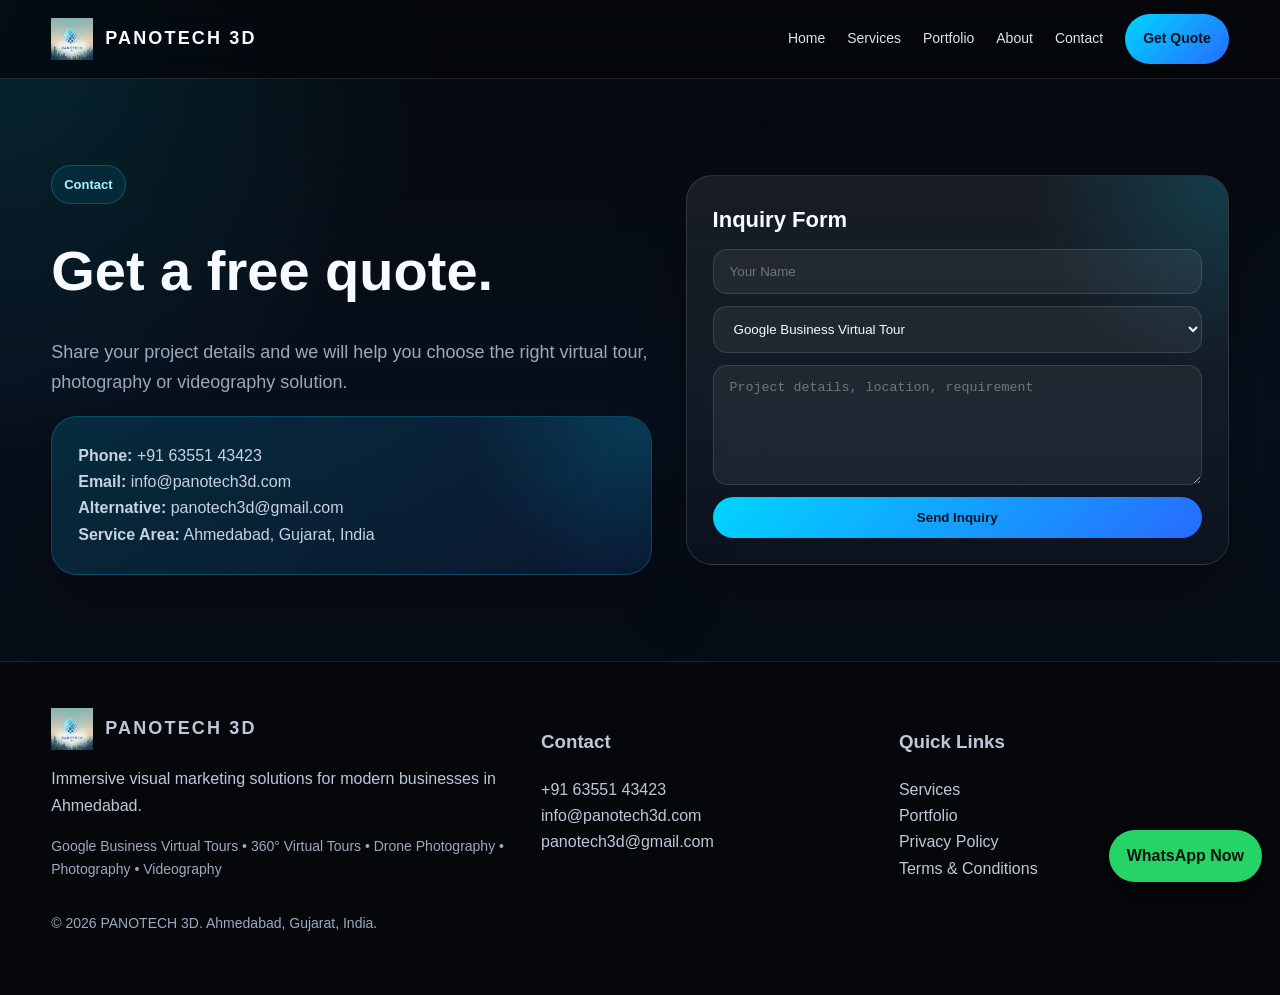
==== contact.html @ 4cdde4fc "Add files via upload" ====
<!doctype html><html lang="en"><head><meta charset="utf-8"><meta name="viewport" content="width=device-width,initial-scale=1"><title>Contact PANOTECH 3D | Virtual Tour Ahmedabad</title><meta name="description" content="Contact PANOTECH 3D for Google Business Virtual Tours, 360 tours, drone photography, photoshoots and videography in Ahmedabad."><meta name="keywords" content="virtual tour Ahmedabad, 360 virtual tour Ahmedabad, Google Business Virtual Tour Ahmedabad, drone photography Ahmedabad, videography Ahmedabad, real estate virtual tour Ahmedabad"><link rel="canonical" href="https://www.panotech3d.com/contact.html"><meta property="og:title" content="Contact PANOTECH 3D | Virtual Tour Ahmedabad"><meta property="og:description" content="Contact PANOTECH 3D for Google Business Virtual Tours, 360 tours, drone photography, photoshoots and videography in Ahmedabad."><meta property="og:type" content="website"><meta property="og:url" content="https://www.panotech3d.com/contact.html"><meta property="og:image" content="https://www.panotech3d.com/Panotech3D_Logo.png"><meta name="twitter:card" content="summary_large_image"><meta name="theme-color" content="#05070b"><link rel="icon" href="Panotech3D_Logo.png"><script type="application/ld+json">{"@context":"https://schema.org","@type":"LocalBusiness","name":"PANOTECH 3D","url":"https://www.panotech3d.com/","image":"https://www.panotech3d.com/Panotech3D_Logo.png","telephone":"+916355143423","email":"info@panotech3d.com","areaServed":["Ahmedabad","Gujarat","India"],"description":"Professional 360 virtual tours, Google Business Virtual Tours, drone photography, professional photography and videography services in Ahmedabad."}</script><style>
:root{--bg:#05070b;--card:#0d1320;--muted:#9da9bc;--text:#f7fbff;--line:rgba(255,255,255,.12);--cyan:#00d5ff;--blue:#286bff;--green:#27e0a3;--shadow:0 24px 70px rgba(0,0,0,.35)}
*{box-sizing:border-box} html{scroll-behavior:smooth} body{margin:0;font-family:Inter,Segoe UI,Arial,sans-serif;background:radial-gradient(circle at top left,rgba(0,213,255,.15),transparent 28%),linear-gradient(180deg,#05070b,#08101d 42%,#05070b);color:var(--text);line-height:1.65} a{color:inherit;text-decoration:none} img{max-width:100%;display:block}.container{width:min(1180px,92%);margin:auto}.nav{position:sticky;top:0;z-index:50;background:rgba(5,7,11,.78);backdrop-filter:blur(18px);border-bottom:1px solid var(--line)}.navin{height:78px;display:flex;align-items:center;justify-content:space-between;gap:18px}.brand{display:flex;align-items:center;gap:12px}.brand img{height:42px;width:auto;object-fit:contain}.brand b{font-size:18px;letter-spacing:.12em}.menu{display:flex;align-items:center;gap:22px;color:#d8e4f3;font-size:14px}.btn{display:inline-flex;align-items:center;justify-content:center;gap:8px;padding:13px 18px;border-radius:999px;border:1px solid var(--line);background:rgba(255,255,255,.05);font-weight:700;transition:.25s}.btn:hover{transform:translateY(-2px);border-color:rgba(0,213,255,.5)}.primary{background:linear-gradient(135deg,var(--cyan),var(--blue));color:#03101d;border:0}.ghost{background:rgba(255,255,255,.04)}.hero{min-height:calc(100vh - 78px);display:grid;align-items:center;position:relative;overflow:hidden}.hero:before{content:"";position:absolute;inset:0;background:linear-gradient(90deg,rgba(5,7,11,.95) 0%,rgba(5,7,11,.72) 45%,rgba(5,7,11,.45)),url('real-estate-exterior.png') center/cover;animation:heroBg 18s infinite}.hero:after{content:"";position:absolute;inset:auto 0 0 0;height:180px;background:linear-gradient(transparent,var(--bg))}@keyframes heroBg{0%,24%{background-image:linear-gradient(90deg,rgba(5,7,11,.95),rgba(5,7,11,.52)),url('real-estate-exterior.png')}25%,49%{background-image:linear-gradient(90deg,rgba(5,7,11,.95),rgba(5,7,11,.52)),url('restaurant-area.png')}50%,74%{background-image:linear-gradient(90deg,rgba(5,7,11,.95),rgba(5,7,11,.52)),url('banquet-hall.png')}75%,100%{background-image:linear-gradient(90deg,rgba(5,7,11,.95),rgba(5,7,11,.52)),url('lounge-seating.png')}}.hero .container{position:relative;z-index:1}.eyebrow{display:inline-flex;gap:8px;align-items:center;padding:8px 12px;border:1px solid rgba(0,213,255,.25);border-radius:999px;background:rgba(0,213,255,.08);color:#aeefff;font-weight:700;font-size:13px}.hero h1{font-size:clamp(42px,7vw,86px);line-height:.98;margin:20px 0 18px;letter-spacing:-.05em;max-width:900px}.hero p{font-size:clamp(17px,2.2vw,23px);color:#d5e3f2;max-width:760px}.actions{display:flex;gap:14px;flex-wrap:wrap;margin-top:28px}.stats{display:grid;grid-template-columns:repeat(4,1fr);gap:14px;margin-top:42px;max-width:760px}.stat{border:1px solid var(--line);border-radius:18px;padding:16px;background:rgba(255,255,255,.05)}.stat b{display:block;font-size:28px;color:#fff}.stat span{color:var(--muted);font-size:13px}.section{padding:86px 0}.section h2{font-size:clamp(30px,4vw,52px);line-height:1.05;margin:0 0 14px;letter-spacing:-.035em}.lead{color:var(--muted);font-size:18px;max-width:820px}.grid{display:grid;gap:22px}.g3{grid-template-columns:repeat(3,1fr)}.g2{grid-template-columns:repeat(2,1fr)}.card{border:1px solid var(--line);border-radius:26px;padding:26px;background:linear-gradient(180deg,rgba(255,255,255,.075),rgba(255,255,255,.025));box-shadow:var(--shadow);position:relative;overflow:hidden}.card:before{content:"";position:absolute;inset:-1px;background:radial-gradient(circle at top right,rgba(0,213,255,.18),transparent 30%);pointer-events:none}.card>*{position:relative}.service h3,.card h3{margin:0 0 10px;font-size:22px}.service p,.card p{color:#c7d2e2;margin:0}.icon{width:46px;height:46px;border-radius:14px;background:linear-gradient(135deg,rgba(0,213,255,.2),rgba(39,224,163,.15));display:grid;place-items:center;margin-bottom:16px;font-size:22px}.split{display:grid;grid-template-columns:1.05fr .95fr;gap:34px;align-items:center}.media{border-radius:30px;overflow:hidden;border:1px solid var(--line);box-shadow:var(--shadow);background:#0b1220}.media img{aspect-ratio:16/11;object-fit:cover}.badges{display:flex;flex-wrap:wrap;gap:10px;margin-top:18px}.badge{border:1px solid var(--line);border-radius:999px;padding:8px 12px;color:#dbe8f7;background:rgba(255,255,255,.05);font-size:13px}.tour-card{padding:0;overflow:hidden}.tour-head{padding:26px;display:flex;justify-content:space-between;gap:16px;align-items:flex-start}.embed{padding:0 20px 20px}.embed iframe{width:100%;height:460px;border:0;border-radius:20px;background:#111}.preview{height:360px;border-radius:22px;background:center/cover;display:grid;place-items:center;position:relative;overflow:hidden}.preview:before{content:"";position:absolute;inset:0;background:linear-gradient(45deg,rgba(5,7,11,.75),rgba(0,213,255,.14))}.preview .btn{position:relative}.gallery{grid-template-columns:repeat(3,1fr)}.gallery .item{border-radius:24px;overflow:hidden;border:1px solid var(--line);background:#101827}.gallery img{height:245px;width:100%;object-fit:cover}.gallery div div{padding:18px}.process{counter-reset:step}.step{display:flex;gap:16px}.step:before{counter-increment:step;content:counter(step);min-width:42px;height:42px;border-radius:50%;background:linear-gradient(135deg,var(--cyan),var(--green));color:#001018;font-weight:900;display:grid;place-items:center}.faq details{border:1px solid var(--line);border-radius:18px;padding:18px 20px;background:rgba(255,255,255,.04)}.faq summary{cursor:pointer;font-weight:800}.faq p{color:var(--muted)}.contactbox{background:linear-gradient(135deg,rgba(0,213,255,.14),rgba(40,107,255,.10));border:1px solid rgba(0,213,255,.24)}.form{display:grid;gap:12px}.form input,.form textarea,.form select{width:100%;padding:14px 16px;border-radius:14px;border:1px solid var(--line);background:rgba(255,255,255,.06);color:var(--text)}.form textarea{min-height:120px}.footer{padding:46px 0;border-top:1px solid var(--line);background:#05070b;color:#bdc8d8}.footergrid{display:grid;grid-template-columns:1.4fr 1fr 1fr;gap:28px}.whatsapp{position:fixed;right:18px;bottom:18px;z-index:60}.whatsapp .btn{box-shadow:0 16px 40px rgba(0,0,0,.4);background:#25d366;color:#03140a;border:0}.mobile{display:none}.cta-band{border:1px solid rgba(0,213,255,.2);border-radius:34px;padding:40px;background:linear-gradient(135deg,rgba(0,213,255,.12),rgba(255,255,255,.04))}.locations{columns:3;color:#c8d4e3}.small{font-size:14px;color:var(--muted)}
@media(max-width:900px){.menu{display:none}.mobile{display:inline-flex}.hero{min-height:760px}.stats,.g3,.g2,.split,.gallery,.footergrid{grid-template-columns:1fr}.stats{grid-template-columns:repeat(2,1fr)}.navin{height:70px}.brand img{height:36px}.hero h1{font-size:42px}.section{padding:62px 0}.embed iframe{height:360px}.locations{columns:1}.tour-head{display:block}.gallery img{height:220px}}
</style></head><body><header class="nav"><div class="container navin"><a class="brand" href="index.html"><img src="Panotech3D_Logo.png" alt="PANOTECH 3D logo"><b>PANOTECH 3D</b></a><nav class="menu"><a href="index.html">Home</a><a href="services.html">Services</a><a href="portfolio.html">Portfolio</a><a href="about.html">About</a><a href="contact.html">Contact</a><a class="btn primary" href="https://wa.me/916355143423">Get Quote</a></nav><a class="btn primary mobile" href="https://wa.me/916355143423">WhatsApp</a></div></header><main class="section"><div class="container split"><div><span class="eyebrow">Contact</span><h1 style="font-size:56px;line-height:1.05">Get a free quote.</h1><p class="lead">Share your project details and we will help you choose the right virtual tour, photography or videography solution.</p><div class="card contactbox"><p><b>Phone:</b> <a href="tel:+916355143423">+91 63551 43423</a></p><p><b>Email:</b> <a href="mailto:info@panotech3d.com">info@panotech3d.com</a><br><b>Alternative:</b> <a href="mailto:panotech3d@gmail.com">panotech3d@gmail.com</a></p><p><b>Service Area:</b> Ahmedabad, Gujarat, India</p></div></div><div class="card"><h3>Inquiry Form</h3><div class="form"><input id="qname" placeholder="Your Name"><select id="qservice"><option>Google Business Virtual Tour</option><option>360° Virtual Tour</option><option>Drone Photography</option><option>Drone Videography</option><option>Professional Photoshoot</option><option>Promotional Videography</option></select><textarea id="qmsg" placeholder="Project details, location, requirement"></textarea><button class="btn primary" onclick="mailQuote()">Send Inquiry</button></div></div></div></main><footer class="footer"><div class="container footergrid"><div><div class="brand"><img src="Panotech3D_Logo.png" alt="PANOTECH 3D logo"><b>PANOTECH 3D</b></div><p>Immersive visual marketing solutions for modern businesses in Ahmedabad.</p><p class="small">Google Business Virtual Tours • 360° Virtual Tours • Drone Photography • Photography • Videography</p></div><div><h3>Contact</h3><p><a href="tel:+916355143423">+91 63551 43423</a><br><a href="mailto:info@panotech3d.com">info@panotech3d.com</a><br><a href="mailto:panotech3d@gmail.com">panotech3d@gmail.com</a></p></div><div><h3>Quick Links</h3><p><a href="services.html">Services</a><br><a href="portfolio.html">Portfolio</a><br><a href="privacy-policy.html">Privacy Policy</a><br><a href="terms.html">Terms & Conditions</a></p></div></div><div class="container"><p class="small">© 2026 PANOTECH 3D. Ahmedabad, Gujarat, India.</p></div></footer><div class="whatsapp"><a class="btn" href="https://wa.me/916355143423">WhatsApp Now</a></div><script>
function loadTour(id,src){document.querySelectorAll('.tour-frame').forEach(f=>{if(f.id!==id) f.src='about:blank'});const frame=document.getElementById(id);frame.src=src;frame.scrollIntoView({behavior:'smooth',block:'center'});} 
function mailQuote(){const name=document.getElementById('qname')?.value||''; const service=document.getElementById('qservice')?.value||''; const msg=document.getElementById('qmsg')?.value||''; const subject=encodeURIComponent('PANOTECH 3D Website Inquiry'); const body=encodeURIComponent(`Name: ${name}
Service: ${service}
Message: ${msg}`); window.location.href=`mailto:info@panotech3d.com,panotech3d@gmail.com?subject=${subject}&body=${body}`}
</script></body></html>
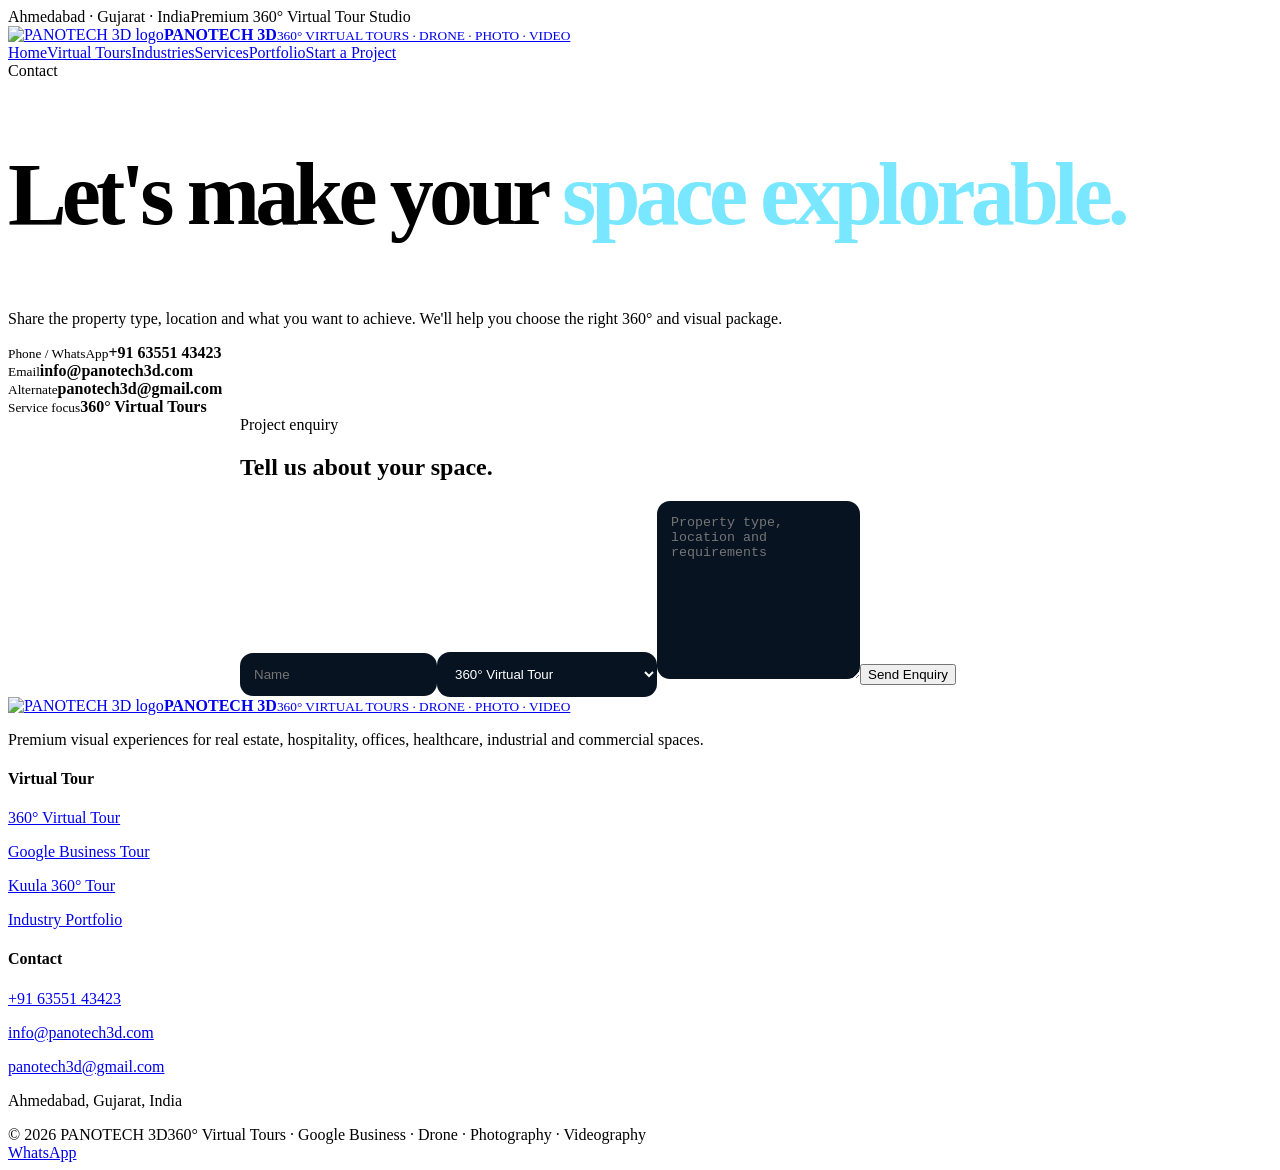
==== commit b3d087c0: "Add files via upload" ====
--- a/contact.html
+++ b/contact.html
@@ -1,10 +1,3 @@
-<!doctype html><html lang="en"><head><meta charset="utf-8"><meta name="viewport" content="width=device-width,initial-scale=1"><title>Contact PANOTECH 3D | Virtual Tour Ahmedabad</title><meta name="description" content="Contact PANOTECH 3D for Google Business Virtual Tours, 360 tours, drone photography, photoshoots and videography in Ahmedabad."><meta name="keywords" content="virtual tour Ahmedabad, 360 virtual tour Ahmedabad, Google Business Virtual Tour Ahmedabad, drone photography Ahmedabad, videography Ahmedabad, real estate virtual tour Ahmedabad"><link rel="canonical" href="https://www.panotech3d.com/contact.html"><meta property="og:title" content="Contact PANOTECH 3D | Virtual Tour Ahmedabad"><meta property="og:description" content="Contact PANOTECH 3D for Google Business Virtual Tours, 360 tours, drone photography, photoshoots and videography in Ahmedabad."><meta property="og:type" content="website"><meta property="og:url" content="https://www.panotech3d.com/contact.html"><meta property="og:image" content="https://www.panotech3d.com/Panotech3D_Logo.png"><meta name="twitter:card" content="summary_large_image"><meta name="theme-color" content="#05070b"><link rel="icon" href="Panotech3D_Logo.png"><script type="application/ld+json">{"@context":"https://schema.org","@type":"LocalBusiness","name":"PANOTECH 3D","url":"https://www.panotech3d.com/","image":"https://www.panotech3d.com/Panotech3D_Logo.png","telephone":"+916355143423","email":"info@panotech3d.com","areaServed":["Ahmedabad","Gujarat","India"],"description":"Professional 360 virtual tours, Google Business Virtual Tours, drone photography, professional photography and videography services in Ahmedabad."}</script><style>
-:root{--bg:#05070b;--card:#0d1320;--muted:#9da9bc;--text:#f7fbff;--line:rgba(255,255,255,.12);--cyan:#00d5ff;--blue:#286bff;--green:#27e0a3;--shadow:0 24px 70px rgba(0,0,0,.35)}
-*{box-sizing:border-box} html{scroll-behavior:smooth} body{margin:0;font-family:Inter,Segoe UI,Arial,sans-serif;background:radial-gradient(circle at top left,rgba(0,213,255,.15),transparent 28%),linear-gradient(180deg,#05070b,#08101d 42%,#05070b);color:var(--text);line-height:1.65} a{color:inherit;text-decoration:none} img{max-width:100%;display:block}.container{width:min(1180px,92%);margin:auto}.nav{position:sticky;top:0;z-index:50;background:rgba(5,7,11,.78);backdrop-filter:blur(18px);border-bottom:1px solid var(--line)}.navin{height:78px;display:flex;align-items:center;justify-content:space-between;gap:18px}.brand{display:flex;align-items:center;gap:12px}.brand img{height:42px;width:auto;object-fit:contain}.brand b{font-size:18px;letter-spacing:.12em}.menu{display:flex;align-items:center;gap:22px;color:#d8e4f3;font-size:14px}.btn{display:inline-flex;align-items:center;justify-content:center;gap:8px;padding:13px 18px;border-radius:999px;border:1px solid var(--line);background:rgba(255,255,255,.05);font-weight:700;transition:.25s}.btn:hover{transform:translateY(-2px);border-color:rgba(0,213,255,.5)}.primary{background:linear-gradient(135deg,var(--cyan),var(--blue));color:#03101d;border:0}.ghost{background:rgba(255,255,255,.04)}.hero{min-height:calc(100vh - 78px);display:grid;align-items:center;position:relative;overflow:hidden}.hero:before{content:"";position:absolute;inset:0;background:linear-gradient(90deg,rgba(5,7,11,.95) 0%,rgba(5,7,11,.72) 45%,rgba(5,7,11,.45)),url('real-estate-exterior.png') center/cover;animation:heroBg 18s infinite}.hero:after{content:"";position:absolute;inset:auto 0 0 0;height:180px;background:linear-gradient(transparent,var(--bg))}@keyframes heroBg{0%,24%{background-image:linear-gradient(90deg,rgba(5,7,11,.95),rgba(5,7,11,.52)),url('real-estate-exterior.png')}25%,49%{background-image:linear-gradient(90deg,rgba(5,7,11,.95),rgba(5,7,11,.52)),url('restaurant-area.png')}50%,74%{background-image:linear-gradient(90deg,rgba(5,7,11,.95),rgba(5,7,11,.52)),url('banquet-hall.png')}75%,100%{background-image:linear-gradient(90deg,rgba(5,7,11,.95),rgba(5,7,11,.52)),url('lounge-seating.png')}}.hero .container{position:relative;z-index:1}.eyebrow{display:inline-flex;gap:8px;align-items:center;padding:8px 12px;border:1px solid rgba(0,213,255,.25);border-radius:999px;background:rgba(0,213,255,.08);color:#aeefff;font-weight:700;font-size:13px}.hero h1{font-size:clamp(42px,7vw,86px);line-height:.98;margin:20px 0 18px;letter-spacing:-.05em;max-width:900px}.hero p{font-size:clamp(17px,2.2vw,23px);color:#d5e3f2;max-width:760px}.actions{display:flex;gap:14px;flex-wrap:wrap;margin-top:28px}.stats{display:grid;grid-template-columns:repeat(4,1fr);gap:14px;margin-top:42px;max-width:760px}.stat{border:1px solid var(--line);border-radius:18px;padding:16px;background:rgba(255,255,255,.05)}.stat b{display:block;font-size:28px;color:#fff}.stat span{color:var(--muted);font-size:13px}.section{padding:86px 0}.section h2{font-size:clamp(30px,4vw,52px);line-height:1.05;margin:0 0 14px;letter-spacing:-.035em}.lead{color:var(--muted);font-size:18px;max-width:820px}.grid{display:grid;gap:22px}.g3{grid-template-columns:repeat(3,1fr)}.g2{grid-template-columns:repeat(2,1fr)}.card{border:1px solid var(--line);border-radius:26px;padding:26px;background:linear-gradient(180deg,rgba(255,255,255,.075),rgba(255,255,255,.025));box-shadow:var(--shadow);position:relative;overflow:hidden}.card:before{content:"";position:absolute;inset:-1px;background:radial-gradient(circle at top right,rgba(0,213,255,.18),transparent 30%);pointer-events:none}.card>*{position:relative}.service h3,.card h3{margin:0 0 10px;font-size:22px}.service p,.card p{color:#c7d2e2;margin:0}.icon{width:46px;height:46px;border-radius:14px;background:linear-gradient(135deg,rgba(0,213,255,.2),rgba(39,224,163,.15));display:grid;place-items:center;margin-bottom:16px;font-size:22px}.split{display:grid;grid-template-columns:1.05fr .95fr;gap:34px;align-items:center}.media{border-radius:30px;overflow:hidden;border:1px solid var(--line);box-shadow:var(--shadow);background:#0b1220}.media img{aspect-ratio:16/11;object-fit:cover}.badges{display:flex;flex-wrap:wrap;gap:10px;margin-top:18px}.badge{border:1px solid var(--line);border-radius:999px;padding:8px 12px;color:#dbe8f7;background:rgba(255,255,255,.05);font-size:13px}.tour-card{padding:0;overflow:hidden}.tour-head{padding:26px;display:flex;justify-content:space-between;gap:16px;align-items:flex-start}.embed{padding:0 20px 20px}.embed iframe{width:100%;height:460px;border:0;border-radius:20px;background:#111}.preview{height:360px;border-radius:22px;background:center/cover;display:grid;place-items:center;position:relative;overflow:hidden}.preview:before{content:"";position:absolute;inset:0;background:linear-gradient(45deg,rgba(5,7,11,.75),rgba(0,213,255,.14))}.preview .btn{position:relative}.gallery{grid-template-columns:repeat(3,1fr)}.gallery .item{border-radius:24px;overflow:hidden;border:1px solid var(--line);background:#101827}.gallery img{height:245px;width:100%;object-fit:cover}.gallery div div{padding:18px}.process{counter-reset:step}.step{display:flex;gap:16px}.step:before{counter-increment:step;content:counter(step);min-width:42px;height:42px;border-radius:50%;background:linear-gradient(135deg,var(--cyan),var(--green));color:#001018;font-weight:900;display:grid;place-items:center}.faq details{border:1px solid var(--line);border-radius:18px;padding:18px 20px;background:rgba(255,255,255,.04)}.faq summary{cursor:pointer;font-weight:800}.faq p{color:var(--muted)}.contactbox{background:linear-gradient(135deg,rgba(0,213,255,.14),rgba(40,107,255,.10));border:1px solid rgba(0,213,255,.24)}.form{display:grid;gap:12px}.form input,.form textarea,.form select{width:100%;padding:14px 16px;border-radius:14px;border:1px solid var(--line);background:rgba(255,255,255,.06);color:var(--text)}.form textarea{min-height:120px}.footer{padding:46px 0;border-top:1px solid var(--line);background:#05070b;color:#bdc8d8}.footergrid{display:grid;grid-template-columns:1.4fr 1fr 1fr;gap:28px}.whatsapp{position:fixed;right:18px;bottom:18px;z-index:60}.whatsapp .btn{box-shadow:0 16px 40px rgba(0,0,0,.4);background:#25d366;color:#03140a;border:0}.mobile{display:none}.cta-band{border:1px solid rgba(0,213,255,.2);border-radius:34px;padding:40px;background:linear-gradient(135deg,rgba(0,213,255,.12),rgba(255,255,255,.04))}.locations{columns:3;color:#c8d4e3}.small{font-size:14px;color:var(--muted)}
-@media(max-width:900px){.menu{display:none}.mobile{display:inline-flex}.hero{min-height:760px}.stats,.g3,.g2,.split,.gallery,.footergrid{grid-template-columns:1fr}.stats{grid-template-columns:repeat(2,1fr)}.navin{height:70px}.brand img{height:36px}.hero h1{font-size:42px}.section{padding:62px 0}.embed iframe{height:360px}.locations{columns:1}.tour-head{display:block}.gallery img{height:220px}}
-</style></head><body><header class="nav"><div class="container navin"><a class="brand" href="index.html"><img src="Panotech3D_Logo.png" alt="PANOTECH 3D logo"><b>PANOTECH 3D</b></a><nav class="menu"><a href="index.html">Home</a><a href="services.html">Services</a><a href="portfolio.html">Portfolio</a><a href="about.html">About</a><a href="contact.html">Contact</a><a class="btn primary" href="https://wa.me/916355143423">Get Quote</a></nav><a class="btn primary mobile" href="https://wa.me/916355143423">WhatsApp</a></div></header><main class="section"><div class="container split"><div><span class="eyebrow">Contact</span><h1 style="font-size:56px;line-height:1.05">Get a free quote.</h1><p class="lead">Share your project details and we will help you choose the right virtual tour, photography or videography solution.</p><div class="card contactbox"><p><b>Phone:</b> <a href="tel:+916355143423">+91 63551 43423</a></p><p><b>Email:</b> <a href="mailto:info@panotech3d.com">info@panotech3d.com</a><br><b>Alternative:</b> <a href="mailto:panotech3d@gmail.com">panotech3d@gmail.com</a></p><p><b>Service Area:</b> Ahmedabad, Gujarat, India</p></div></div><div class="card"><h3>Inquiry Form</h3><div class="form"><input id="qname" placeholder="Your Name"><select id="qservice"><option>Google Business Virtual Tour</option><option>360° Virtual Tour</option><option>Drone Photography</option><option>Drone Videography</option><option>Professional Photoshoot</option><option>Promotional Videography</option></select><textarea id="qmsg" placeholder="Project details, location, requirement"></textarea><button class="btn primary" onclick="mailQuote()">Send Inquiry</button></div></div></div></main><footer class="footer"><div class="container footergrid"><div><div class="brand"><img src="Panotech3D_Logo.png" alt="PANOTECH 3D logo"><b>PANOTECH 3D</b></div><p>Immersive visual marketing solutions for modern businesses in Ahmedabad.</p><p class="small">Google Business Virtual Tours • 360° Virtual Tours • Drone Photography • Photography • Videography</p></div><div><h3>Contact</h3><p><a href="tel:+916355143423">+91 63551 43423</a><br><a href="mailto:info@panotech3d.com">info@panotech3d.com</a><br><a href="mailto:panotech3d@gmail.com">panotech3d@gmail.com</a></p></div><div><h3>Quick Links</h3><p><a href="services.html">Services</a><br><a href="portfolio.html">Portfolio</a><br><a href="privacy-policy.html">Privacy Policy</a><br><a href="terms.html">Terms & Conditions</a></p></div></div><div class="container"><p class="small">© 2026 PANOTECH 3D. Ahmedabad, Gujarat, India.</p></div></footer><div class="whatsapp"><a class="btn" href="https://wa.me/916355143423">WhatsApp Now</a></div><script>
-function loadTour(id,src){document.querySelectorAll('.tour-frame').forEach(f=>{if(f.id!==id) f.src='about:blank'});const frame=document.getElementById(id);frame.src=src;frame.scrollIntoView({behavior:'smooth',block:'center'});} 
-function mailQuote(){const name=document.getElementById('qname')?.value||''; const service=document.getElementById('qservice')?.value||''; const msg=document.getElementById('qmsg')?.value||''; const subject=encodeURIComponent('PANOTECH 3D Website Inquiry'); const body=encodeURIComponent(`Name: ${name}
-Service: ${service}
-Message: ${msg}`); window.location.href=`mailto:info@panotech3d.com,panotech3d@gmail.com?subject=${subject}&body=${body}`}
-</script></body></html>+<!doctype html><html lang="en"><head><meta charset="utf-8"><meta name="viewport" content="width=device-width,initial-scale=1"><title>Contact PANOTECH 3D | 360° Virtual Tour Ahmedabad</title><meta name="description" content="Contact PANOTECH 3D for 360° virtual tours, Google Business tours, Kuula, drone, photography and videography in Ahmedabad."><link rel="stylesheet" href="assets/site.css"></head><body><div class="top"><div class="wrap"><span>Ahmedabad · Gujarat · India</span><span>Premium 360° Virtual Tour Studio</span></div></div><header class="header"><div class="wrap nav"><a class="brand" href="index.html"><img src="assets/projects/Panotech3D_Logo.png" alt="PANOTECH 3D logo"><span><b>PANOTECH 3D</b><small>360° VIRTUAL TOURS · DRONE · PHOTO · VIDEO</small></span></a><nav class="links"><a href="index.html">Home</a><a href="#virtual-tours">Virtual Tours</a><a href="#industries">Industries</a><a href="services.html">Services</a><a href="portfolio.html">Portfolio</a><a href="contact.html" class="btn primary">Start a Project</a></nav></div></header><section class="section"><div class="wrap cta"><div><div class="eyebrow">Contact</div><h1 style="font-size:clamp(48px,7vw,88px);line-height:.95;letter-spacing:-.055em">Let's make your <span style="color:#78e7ff">space explorable.</span></h1><p class="lead" style="margin-top:20px">Share the property type, location and what you want to achieve. We'll help you choose the right 360° and visual package.</p></div><div class="contact"><div class="contact-row"><div><small>Phone / WhatsApp</small><b>+91 63551 43423</b></div></div><div class="contact-row"><div><small>Email</small><b>info@panotech3d.com</b></div></div><div class="contact-row"><div><small>Alternate</small><b>panotech3d@gmail.com</b></div></div><div class="contact-row"><div><small>Service focus</small><b>360° Virtual Tours</b></div></div></div></div></section><section class="section dark"><div class="wrap"><div class="card" style="max-width:800px;margin:auto"><div class="eyebrow">Project enquiry</div><h2>Tell us about your space.</h2><form onsubmit="event.preventDefault();let n=document.getElementById('n').value,s=document.getElementById('s').value,m=document.getElementById('m').value;location.href='mailto:info@panotech3d.com,panotech3d@gmail.com?subject='+encodeURIComponent('PANOTECH 3D Virtual Tour Enquiry')+'&body='+encodeURIComponent('Name: '+n+'
+Service: '+s+'
+Project details: '+m)" class="grid" style="margin-top:20px"><input id="n" required placeholder="Name" style="padding:14px;border-radius:13px;border:1px solid var(--line);background:#071321;color:#fff"><select id="s" style="padding:14px;border-radius:13px;border:1px solid var(--line);background:#071321;color:#fff"><option>360° Virtual Tour</option><option>Google Business Virtual Tour</option><option>Kuula</option><option>Matterport</option><option>Drone</option><option>Photography</option><option>Videography</option></select><textarea id="m" required placeholder="Property type, location and requirements" style="min-height:150px;padding:14px;border-radius:13px;border:1px solid var(--line);background:#071321;color:#fff"></textarea><button class="btn primary" type="submit">Send Enquiry</button></form></div></div></section><footer class="footer"><div class="wrap footgrid"><div><a class="brand" href="index.html"><img src="assets/projects/Panotech3D_Logo.png" alt="PANOTECH 3D logo"><span><b>PANOTECH 3D</b><small>360° VIRTUAL TOURS · DRONE · PHOTO · VIDEO</small></span></a><p>Premium visual experiences for real estate, hospitality, offices, healthcare, industrial and commercial spaces.</p></div><div><h4>Virtual Tour</h4><p><a href="#virtual-tours">360° Virtual Tour</a></p><p><a href="#virtual-tours">Google Business Tour</a></p><p><a href="#virtual-tours">Kuula 360° Tour</a></p><p><a href="#industries">Industry Portfolio</a></p></div><div><h4>Contact</h4><p><a href="tel:+916355143423">+91 63551 43423</a></p><p><a href="mailto:info@panotech3d.com">info@panotech3d.com</a></p><p><a href="mailto:panotech3d@gmail.com">panotech3d@gmail.com</a></p><p>Ahmedabad, Gujarat, India</p></div></div><div class="wrap bottom"><span>© 2026 PANOTECH 3D</span><span>360° Virtual Tours · Google Business · Drone · Photography · Videography</span></div></footer><div class="whatsapp"><a href="https://wa.me/916355143423">WhatsApp</a></div></body></html>
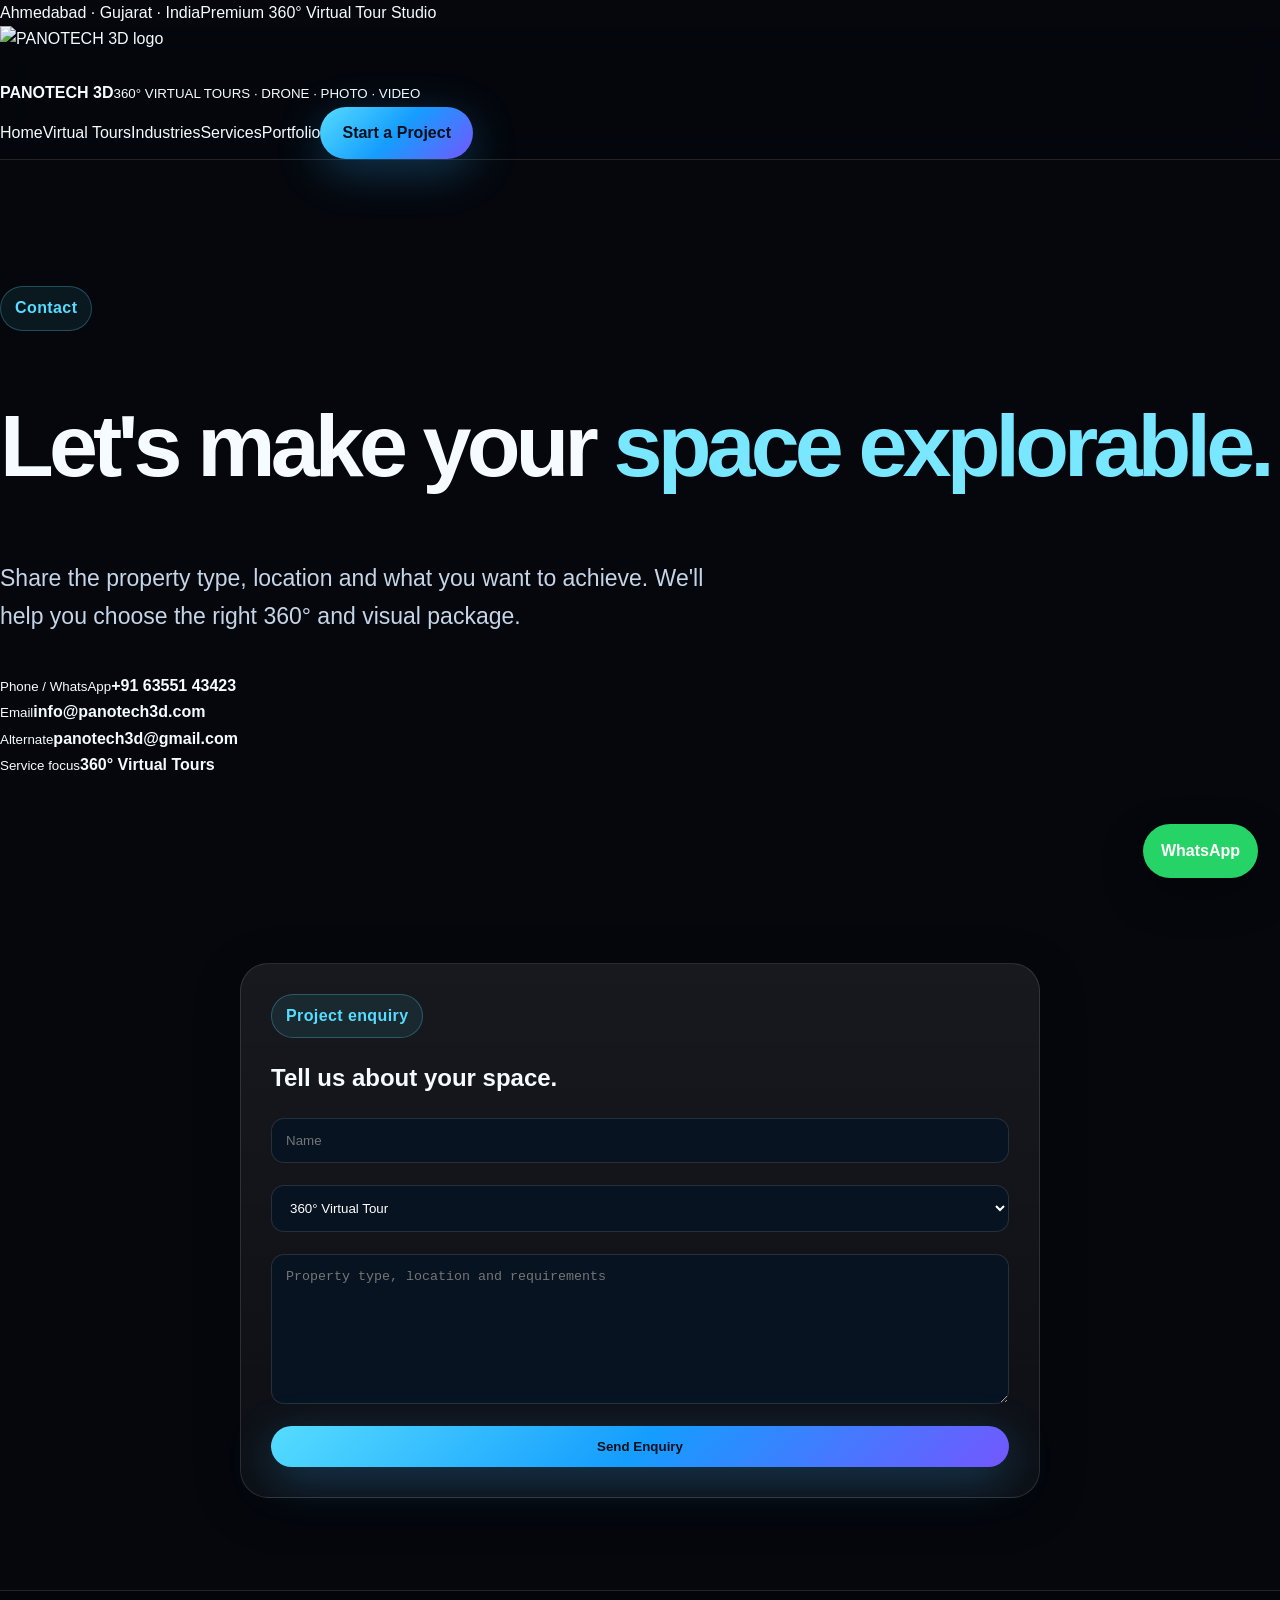
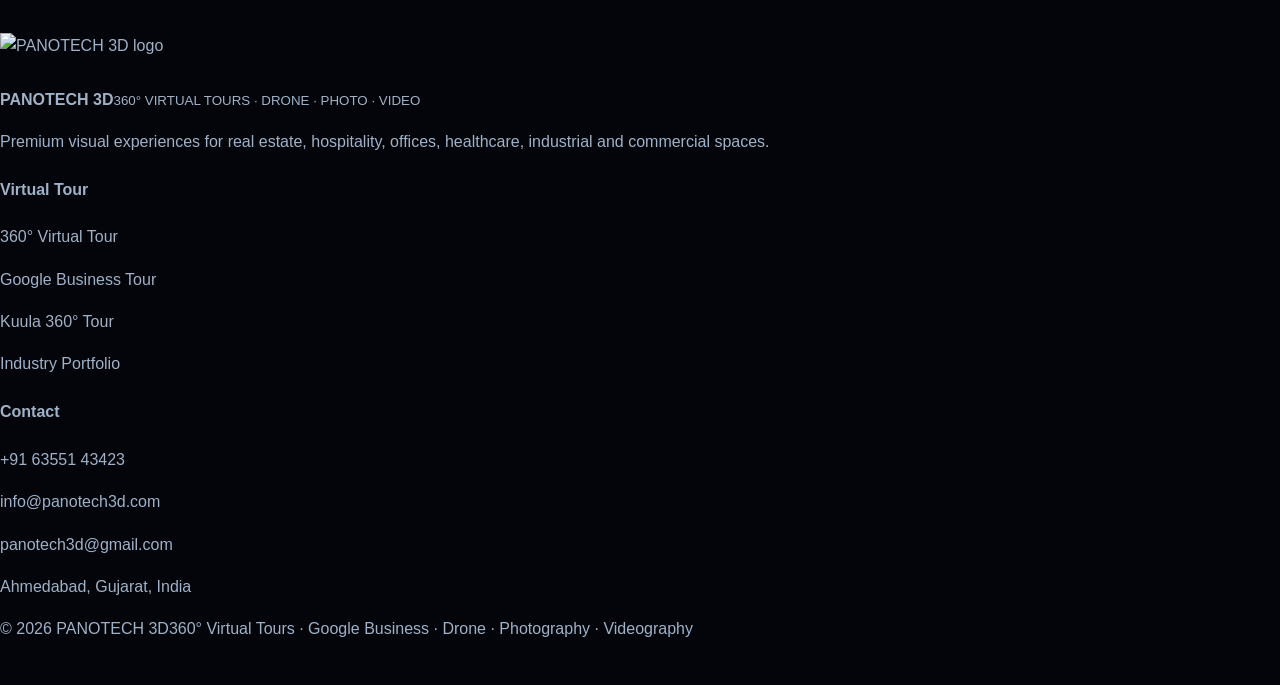
==== commit ac043a90: "Add files via upload" ====
--- a/contact.html
+++ b/contact.html
@@ -1,3 +1,3 @@
-<!doctype html><html lang="en"><head><meta charset="utf-8"><meta name="viewport" content="width=device-width,initial-scale=1"><title>Contact PANOTECH 3D | 360° Virtual Tour Ahmedabad</title><meta name="description" content="Contact PANOTECH 3D for 360° virtual tours, Google Business tours, Kuula, drone, photography and videography in Ahmedabad."><link rel="stylesheet" href="assets/site.css"></head><body><div class="top"><div class="wrap"><span>Ahmedabad · Gujarat · India</span><span>Premium 360° Virtual Tour Studio</span></div></div><header class="header"><div class="wrap nav"><a class="brand" href="index.html"><img src="assets/projects/Panotech3D_Logo.png" alt="PANOTECH 3D logo"><span><b>PANOTECH 3D</b><small>360° VIRTUAL TOURS · DRONE · PHOTO · VIDEO</small></span></a><nav class="links"><a href="index.html">Home</a><a href="#virtual-tours">Virtual Tours</a><a href="#industries">Industries</a><a href="services.html">Services</a><a href="portfolio.html">Portfolio</a><a href="contact.html" class="btn primary">Start a Project</a></nav></div></header><section class="section"><div class="wrap cta"><div><div class="eyebrow">Contact</div><h1 style="font-size:clamp(48px,7vw,88px);line-height:.95;letter-spacing:-.055em">Let's make your <span style="color:#78e7ff">space explorable.</span></h1><p class="lead" style="margin-top:20px">Share the property type, location and what you want to achieve. We'll help you choose the right 360° and visual package.</p></div><div class="contact"><div class="contact-row"><div><small>Phone / WhatsApp</small><b>+91 63551 43423</b></div></div><div class="contact-row"><div><small>Email</small><b>info@panotech3d.com</b></div></div><div class="contact-row"><div><small>Alternate</small><b>panotech3d@gmail.com</b></div></div><div class="contact-row"><div><small>Service focus</small><b>360° Virtual Tours</b></div></div></div></div></section><section class="section dark"><div class="wrap"><div class="card" style="max-width:800px;margin:auto"><div class="eyebrow">Project enquiry</div><h2>Tell us about your space.</h2><form onsubmit="event.preventDefault();let n=document.getElementById('n').value,s=document.getElementById('s').value,m=document.getElementById('m').value;location.href='mailto:info@panotech3d.com,panotech3d@gmail.com?subject='+encodeURIComponent('PANOTECH 3D Virtual Tour Enquiry')+'&body='+encodeURIComponent('Name: '+n+'
+<!doctype html><html lang="en"><head><meta charset="utf-8"><meta name="viewport" content="width=device-width,initial-scale=1"><title>Contact PANOTECH 3D | 360° Virtual Tour Ahmedabad</title><meta name="description" content="Contact PANOTECH 3D for 360° virtual tours, Google Business tours, Kuula, drone, photography and videography in Ahmedabad."><link rel="stylesheet" href="assets/css/style.css"></head><body><div class="top"><div class="wrap"><span>Ahmedabad · Gujarat · India</span><span>Premium 360° Virtual Tour Studio</span></div></div><header class="header"><div class="wrap nav"><a class="brand" href="index.html"><img src="assets/images/projects/Panotech3D_Logo.png" alt="PANOTECH 3D logo"><span><b>PANOTECH 3D</b><small>360° VIRTUAL TOURS · DRONE · PHOTO · VIDEO</small></span></a><nav class="links"><a href="index.html">Home</a><a href="#virtual-tours">Virtual Tours</a><a href="#industries">Industries</a><a href="services.html">Services</a><a href="portfolio.html">Portfolio</a><a href="contact.html" class="btn primary">Start a Project</a></nav></div></header><section class="section"><div class="wrap cta"><div><div class="eyebrow">Contact</div><h1 style="font-size:clamp(48px,7vw,88px);line-height:.95;letter-spacing:-.055em">Let's make your <span style="color:#78e7ff">space explorable.</span></h1><p class="lead" style="margin-top:20px">Share the property type, location and what you want to achieve. We'll help you choose the right 360° and visual package.</p></div><div class="contact"><div class="contact-row"><div><small>Phone / WhatsApp</small><b>+91 63551 43423</b></div></div><div class="contact-row"><div><small>Email</small><b>info@panotech3d.com</b></div></div><div class="contact-row"><div><small>Alternate</small><b>panotech3d@gmail.com</b></div></div><div class="contact-row"><div><small>Service focus</small><b>360° Virtual Tours</b></div></div></div></div></section><section class="section dark"><div class="wrap"><div class="card" style="max-width:800px;margin:auto"><div class="eyebrow">Project enquiry</div><h2>Tell us about your space.</h2><form onsubmit="event.preventDefault();let n=document.getElementById('n').value,s=document.getElementById('s').value,m=document.getElementById('m').value;location.href='mailto:info@panotech3d.com,panotech3d@gmail.com?subject='+encodeURIComponent('PANOTECH 3D Virtual Tour Enquiry')+'&body='+encodeURIComponent('Name: '+n+'
 Service: '+s+'
-Project details: '+m)" class="grid" style="margin-top:20px"><input id="n" required placeholder="Name" style="padding:14px;border-radius:13px;border:1px solid var(--line);background:#071321;color:#fff"><select id="s" style="padding:14px;border-radius:13px;border:1px solid var(--line);background:#071321;color:#fff"><option>360° Virtual Tour</option><option>Google Business Virtual Tour</option><option>Kuula</option><option>Matterport</option><option>Drone</option><option>Photography</option><option>Videography</option></select><textarea id="m" required placeholder="Property type, location and requirements" style="min-height:150px;padding:14px;border-radius:13px;border:1px solid var(--line);background:#071321;color:#fff"></textarea><button class="btn primary" type="submit">Send Enquiry</button></form></div></div></section><footer class="footer"><div class="wrap footgrid"><div><a class="brand" href="index.html"><img src="assets/projects/Panotech3D_Logo.png" alt="PANOTECH 3D logo"><span><b>PANOTECH 3D</b><small>360° VIRTUAL TOURS · DRONE · PHOTO · VIDEO</small></span></a><p>Premium visual experiences for real estate, hospitality, offices, healthcare, industrial and commercial spaces.</p></div><div><h4>Virtual Tour</h4><p><a href="#virtual-tours">360° Virtual Tour</a></p><p><a href="#virtual-tours">Google Business Tour</a></p><p><a href="#virtual-tours">Kuula 360° Tour</a></p><p><a href="#industries">Industry Portfolio</a></p></div><div><h4>Contact</h4><p><a href="tel:+916355143423">+91 63551 43423</a></p><p><a href="mailto:info@panotech3d.com">info@panotech3d.com</a></p><p><a href="mailto:panotech3d@gmail.com">panotech3d@gmail.com</a></p><p>Ahmedabad, Gujarat, India</p></div></div><div class="wrap bottom"><span>© 2026 PANOTECH 3D</span><span>360° Virtual Tours · Google Business · Drone · Photography · Videography</span></div></footer><div class="whatsapp"><a href="https://wa.me/916355143423">WhatsApp</a></div></body></html>+Project details: '+m)" class="grid" style="margin-top:20px"><input id="n" required placeholder="Name" style="padding:14px;border-radius:13px;border:1px solid var(--line);background:#071321;color:#fff"><select id="s" style="padding:14px;border-radius:13px;border:1px solid var(--line);background:#071321;color:#fff"><option>360° Virtual Tour</option><option>Google Business Virtual Tour</option><option>Kuula</option><option>Matterport</option><option>Drone</option><option>Photography</option><option>Videography</option></select><textarea id="m" required placeholder="Property type, location and requirements" style="min-height:150px;padding:14px;border-radius:13px;border:1px solid var(--line);background:#071321;color:#fff"></textarea><button class="btn primary" type="submit">Send Enquiry</button></form></div></div></section><footer class="footer"><div class="wrap footgrid"><div><a class="brand" href="index.html"><img src="assets/images/projects/Panotech3D_Logo.png" alt="PANOTECH 3D logo"><span><b>PANOTECH 3D</b><small>360° VIRTUAL TOURS · DRONE · PHOTO · VIDEO</small></span></a><p>Premium visual experiences for real estate, hospitality, offices, healthcare, industrial and commercial spaces.</p></div><div><h4>Virtual Tour</h4><p><a href="#virtual-tours">360° Virtual Tour</a></p><p><a href="#virtual-tours">Google Business Tour</a></p><p><a href="#virtual-tours">Kuula 360° Tour</a></p><p><a href="#industries">Industry Portfolio</a></p></div><div><h4>Contact</h4><p><a href="tel:+916355143423">+91 63551 43423</a></p><p><a href="mailto:info@panotech3d.com">info@panotech3d.com</a></p><p><a href="mailto:panotech3d@gmail.com">panotech3d@gmail.com</a></p><p>Ahmedabad, Gujarat, India</p></div></div><div class="wrap bottom"><span>© 2026 PANOTECH 3D</span><span>360° Virtual Tours · Google Business · Drone · Photography · Videography</span></div></footer><div class="whatsapp"><a href="https://wa.me/916355143423">WhatsApp</a></div></body></html>
--- a/assets/css/style.css
+++ b/assets/css/style.css
@@ -0,0 +1 @@
+:root{--bg:#05070d;--panel:#0b1220;--panel2:#0f1b2d;--text:#f6fbff;--muted:#9fb2c8;--cyan:#55dcff;--blue:#159dff;--violet:#7357ff;--line:rgba(255,255,255,.12);--shadow:0 24px 80px rgba(0,0,0,.45)}*{box-sizing:border-box}html{scroll-behavior:smooth}body{margin:0;font-family:Inter,Arial,sans-serif;background:var(--bg);color:var(--text);line-height:1.65}a{color:inherit;text-decoration:none}img{max-width:100%;display:block}.container{width:min(1180px,92%);margin:auto}.nav{position:sticky;top:0;z-index:99;background:rgba(5,7,13,.78);backdrop-filter:blur(20px);border-bottom:1px solid var(--line)}.navin{height:78px;display:flex;align-items:center;justify-content:space-between}.brand img{height:54px}.menu{display:flex;gap:28px;color:#d7e7f8;font-weight:600}.menu a:hover{color:var(--cyan)}.btn{display:inline-flex;align-items:center;justify-content:center;gap:10px;padding:13px 22px;border-radius:999px;font-weight:800;border:1px solid var(--line);transition:.25s}.btn.primary{background:linear-gradient(135deg,var(--cyan),var(--blue),var(--violet));color:#04101c;border:0;box-shadow:0 12px 45px rgba(45,180,255,.28)}.btn.ghost{background:rgba(255,255,255,.06);color:var(--text)}.btn:hover{transform:translateY(-2px)}.hero{min-height:calc(100vh - 78px);display:flex;align-items:center;position:relative;overflow:hidden;background:linear-gradient(90deg,rgba(5,7,13,.95),rgba(5,7,13,.70)),url('../images/hero.svg') center/cover}.hero:after{content:"";position:absolute;inset:auto -20% -35% -20%;height:300px;background:radial-gradient(circle,var(--cyan),transparent 60%);opacity:.15}.hero-grid{display:grid;grid-template-columns:1.05fr .95fr;gap:48px;align-items:center;position:relative;z-index:2}.eyebrow{display:inline-flex;padding:8px 14px;border-radius:999px;border:1px solid rgba(85,220,255,.28);background:rgba(85,220,255,.08);color:var(--cyan);font-weight:800;letter-spacing:.4px}.hero h1{font-size:clamp(42px,7vw,86px);line-height:1.02;margin:22px 0 20px;letter-spacing:-2px}.grad{background:linear-gradient(135deg,var(--cyan),#fff,var(--violet));-webkit-background-clip:text;color:transparent}.lead{font-size:clamp(18px,2vw,23px);color:#c5d5e7;max-width:720px}.cta{display:flex;gap:14px;flex-wrap:wrap;margin-top:34px}.stats{display:grid;grid-template-columns:repeat(3,1fr);gap:14px;margin-top:38px}.stat{padding:18px;border:1px solid var(--line);background:rgba(255,255,255,.055);border-radius:22px}.stat b{font-size:28px;color:var(--cyan);display:block}.mock{padding:18px;border-radius:34px;background:linear-gradient(135deg,rgba(85,220,255,.25),rgba(115,87,255,.18));border:1px solid rgba(255,255,255,.16);box-shadow:var(--shadow)}.screen{aspect-ratio:4/3;border-radius:24px;background:rgba(4,9,18,.86);border:1px solid var(--line);position:relative;overflow:hidden}.pano{position:absolute;inset:28px;border-radius:22px;background:radial-gradient(circle at 50% 48%,rgba(85,220,255,.9) 0 12%,rgba(85,220,255,.18) 13% 32%,transparent 33%),linear-gradient(135deg,#0d2035,#080b12);border:1px solid rgba(85,220,255,.25)}.dot{position:absolute;width:16px;height:16px;border-radius:50%;background:var(--cyan);box-shadow:0 0 30px var(--cyan)}.d1{left:25%;top:36%}.d2{right:25%;top:55%}.d3{left:48%;bottom:18%}section{padding:92px 0}.section-title{font-size:clamp(32px,4vw,54px);line-height:1.08;margin:0 0 18px;text-align:center}.section-sub{color:var(--muted);text-align:center;max-width:760px;margin:0 auto 44px;font-size:18px}.grid{display:grid;gap:22px}.cards{grid-template-columns:repeat(3,1fr)}.card{padding:30px;border-radius:28px;background:linear-gradient(180deg,rgba(255,255,255,.075),rgba(255,255,255,.035));border:1px solid var(--line);box-shadow:0 10px 50px rgba(0,0,0,.18)}.icon{width:54px;height:54px;border-radius:18px;display:grid;place-items:center;background:linear-gradient(135deg,var(--cyan),var(--violet));color:#061018;font-size:26px;margin-bottom:18px}.card h3{font-size:23px;margin:0 0 10px}.card p{color:var(--muted);margin:0}.split{display:grid;grid-template-columns:1fr 1fr;gap:38px;align-items:center}.panel{padding:36px;border-radius:32px;background:var(--panel);border:1px solid var(--line);box-shadow:var(--shadow)}.list{display:grid;gap:14px;margin-top:22px}.list div{padding:14px 16px;border-radius:16px;background:rgba(255,255,255,.055);border:1px solid var(--line);color:#dcecff}.portfolio{grid-template-columns:repeat(2,1fr)}.project{min-height:280px;border-radius:30px;overflow:hidden;position:relative;border:1px solid var(--line);background:linear-gradient(135deg,#122b43,#0a0e17)}.project:before{content:"";position:absolute;inset:0;background:radial-gradient(circle at 70% 30%,rgba(85,220,255,.38),transparent 35%),radial-gradient(circle at 20% 70%,rgba(115,87,255,.32),transparent 35%)}.project div{position:absolute;inset:auto 22px 22px 22px;padding:20px;border-radius:22px;background:rgba(5,7,13,.72);backdrop-filter:blur(14px);border:1px solid var(--line)}.process{grid-template-columns:repeat(4,1fr)}.step{position:relative}.step b{font-size:44px;color:rgba(85,220,255,.32)}.faq{max-width:900px;margin:auto}.faq details{background:rgba(255,255,255,.055);border:1px solid var(--line);border-radius:18px;padding:18px 22px;margin:12px 0}.faq summary{cursor:pointer;font-weight:800}.faq p{color:var(--muted)}.contact-box{display:grid;grid-template-columns:1fr 1fr;gap:24px}.field{width:100%;padding:15px 16px;border-radius:15px;background:#07101c;border:1px solid var(--line);color:var(--text);margin-bottom:12px}footer{padding:42px 0;border-top:1px solid var(--line);color:var(--muted);background:#03050a}.foot{display:flex;justify-content:space-between;gap:18px;flex-wrap:wrap}.whatsapp{position:fixed;right:22px;bottom:22px;z-index:100;background:#25d366;color:white;border-radius:999px;padding:14px 18px;font-weight:900;box-shadow:0 16px 40px rgba(0,0,0,.35)}@media(max-width:900px){.menu{display:none}.hero-grid,.split,.contact-box{grid-template-columns:1fr}.cards,.portfolio,.process{grid-template-columns:1fr}.stats{grid-template-columns:1fr}.hero{padding:70px 0}.hero h1{letter-spacing:-1px}.mock{display:none}} 
